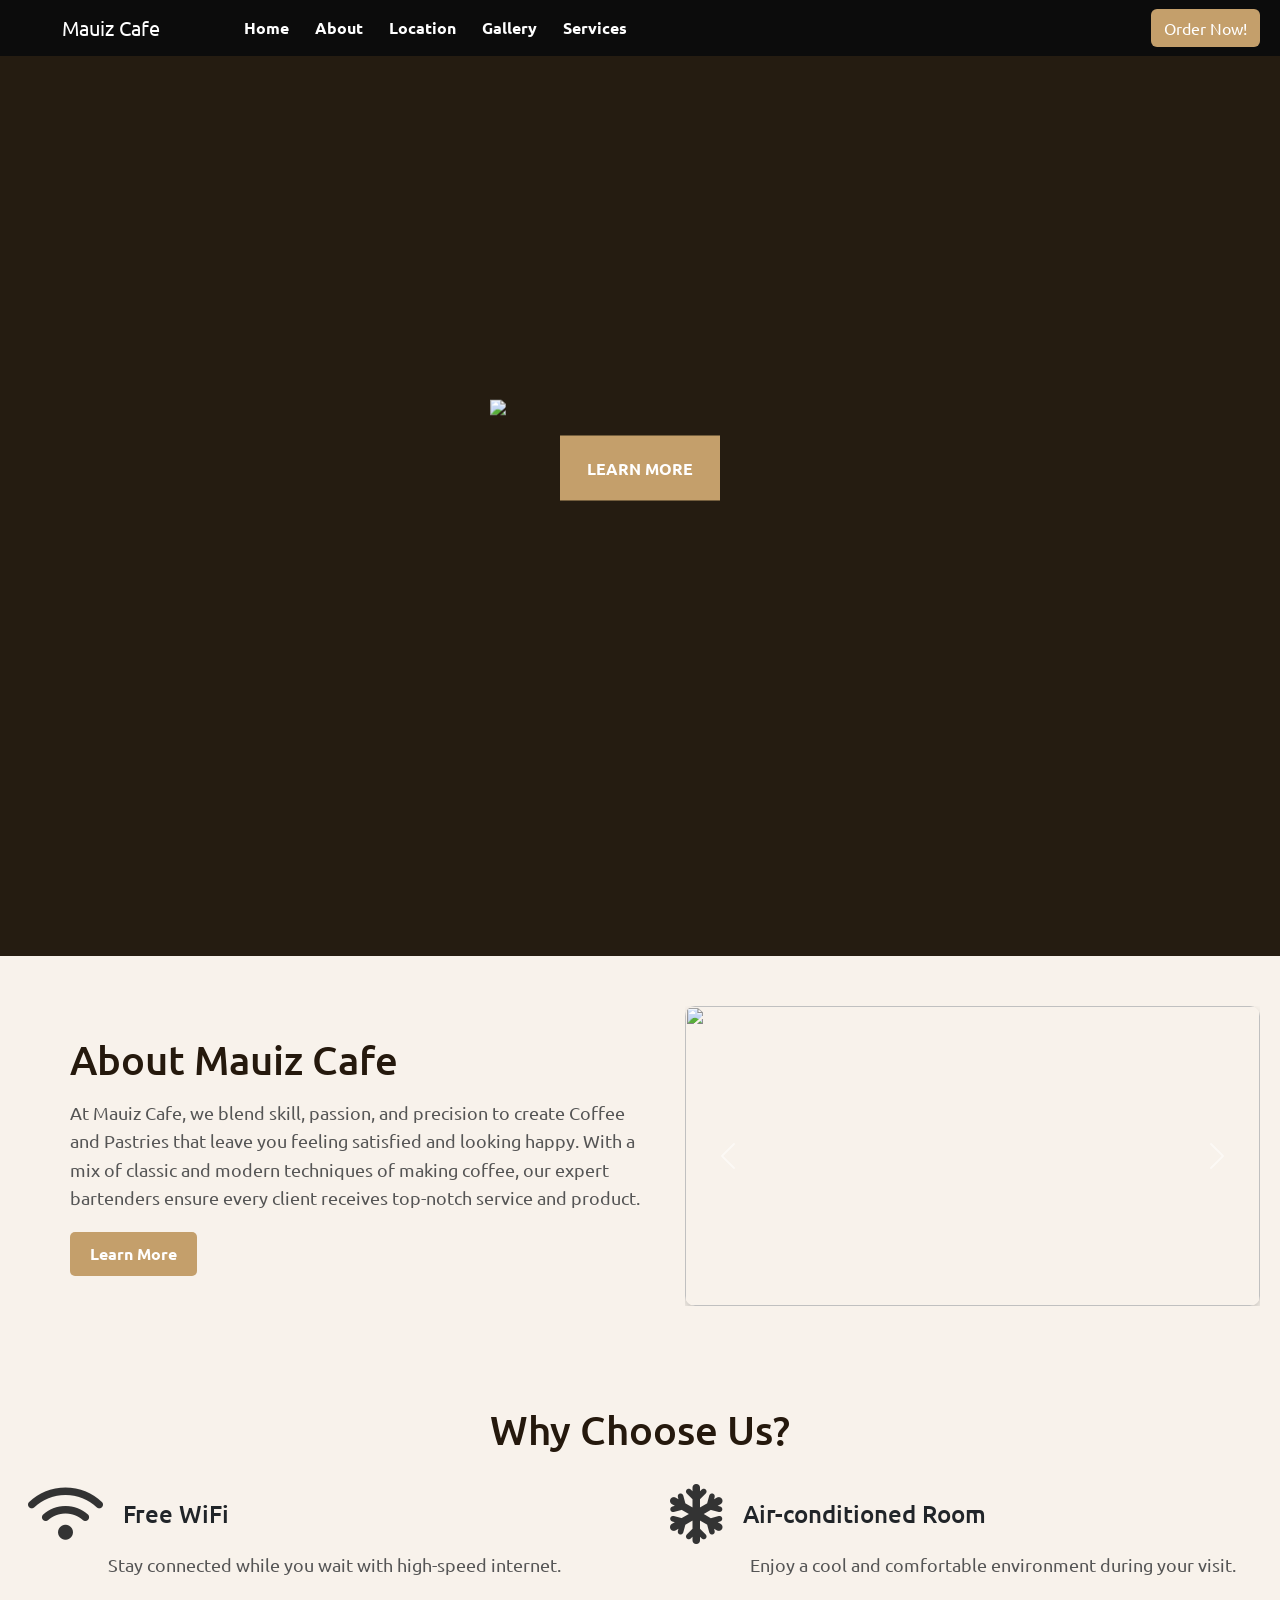
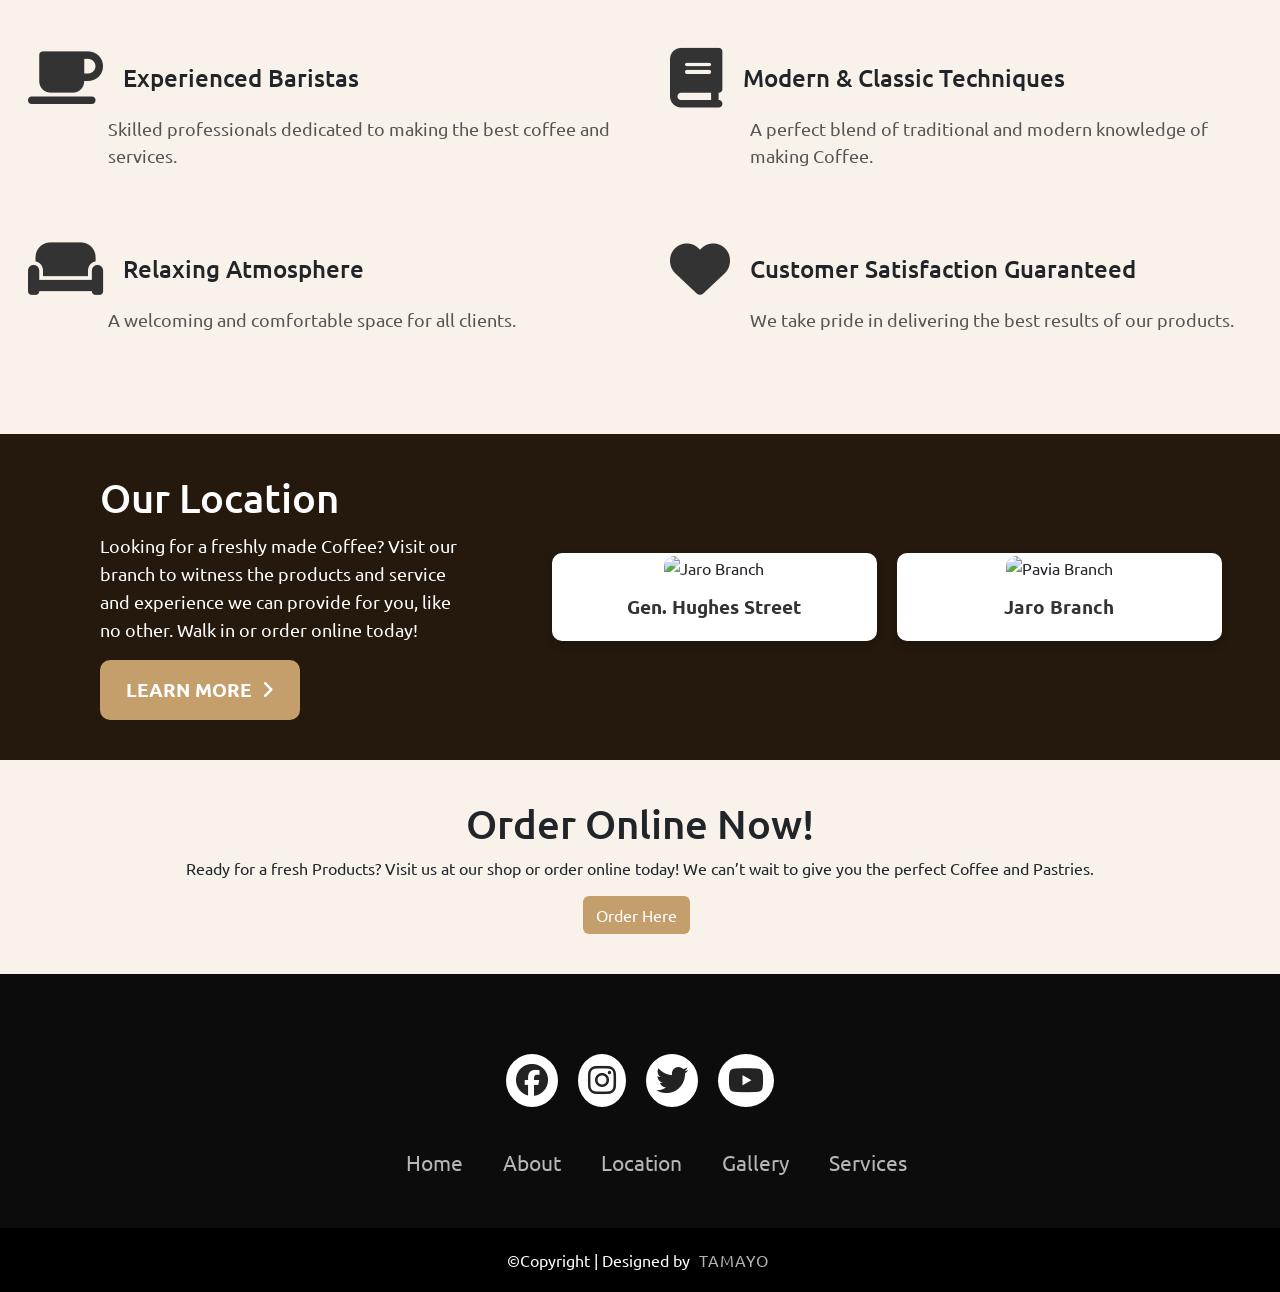
==== index.html @ 270e1ed9 "Add files via upload" ====
<!DOCTYPE html>
<html lang="en">
  <head>
    <meta charset="UTF-8">
    <meta name="viewport" content="width=device-width, initial-scale=1.0">
    <title>Mauiz Cafe</title>
    <link rel="icon" type="image/x-icon" href="assets/images/logo1-removebg-preview.png">
    <link rel="stylesheet" href="styles.css">
    <link href="https://cdn.jsdelivr.net/npm/bootstrap@5.0.2/dist/css/bootstrap.min.css" rel="stylesheet" integrity="sha384-EVSTQN3/azprG1Anm3QDgpJLIm9Nao0Yz1ztcQTwFspd3yD65VohhpuuCOmLASjC" crossorigin="anonymous">
    <link rel="preconnect" href="https://fonts.googleapis.com">
    <link rel="preconnect" href="https://fonts.gstatic.com" crossorigin>
    <link href="https://fonts.googleapis.com/css2?family=Ubuntu:ital,wght@0,300;0,400;0,500;0,700;1,300;1,400;1,500;1,700&display=swap" rel="stylesheet">
    <link rel="stylesheet" href="https://cdnjs.cloudflare.com/ajax/libs/font-awesome/6.7.2/css/all.min.css">
</head>
  <body>
    <div class="all-content">
      <nav class="navbar navbar-expand-lg sticky-top" id="navbar">
        <div class="container-fluid">
          <a class="navbar-brand" id="logo" href="index.html"><img src="assets/images/mauiz_cafe-removebg-preview.png" alt="">Mauiz Cafe</a>
          <button class="navbar-toggler" type="button" data-bs-toggle="collapse" data-bs-target="#navbarSupportedContent" aria-controls="navbarSupportedContent" aria-expanded="false" aria-label="Toggle navigation">
            <span><i class="fa-solid fa-bars" style="color:white; font-size: 23px;"></i></span>
          </button>
          <div class="collapse navbar-collapse" id="navbarSupportedContent">
            <ul class="navbar-nav me-auto mb-2 mb-lg-0">
              <li class="nav-item">
                <a class="nav-link active" aria-current="page" href="index.html">Home</a>
              </li>
              <li class="nav-item">
                <a class="nav-link" href="about.html">About</a>
              </li>
              <li class="nav-item">
                <a class="nav-link" href="location.html">Location</a>
              </li>
              <li class="nav-item">
                <a class="nav-link" href="gallery.html">Gallery</a>
              </li>
              <li class="nav-item">
                <a class="nav-link" href="services.html">Services</a>
              </li>
            </ul>
            <form class="d-flex">
                <button class="btn btn-outline-success me-2" type="button">Order Now!</button>
            </form>
          </div>
        </div>
      </nav>

      <section id="home">
        <div class="header">
          <div class="video-container">
            <video src="assets/video/0307.mp4" width="922" height="580" autoplay loop muted plays-inline>
            </video>
            <div class="overlay"></div>
          </div>
          <div class="duwa">
            <img id="lgo" src="assets/images/mauiz_cafe-removebg-preview.png">
            <a id="btn" href="#aboutsec">LEARN MORE</a>
          </div>
        </div>

        <div class="abt-con" id="aboutsec">
          <div class="about-text">
            <h1>About Mauiz Cafe</h1>
            <p>
              At Mauiz Cafe, we blend skill, passion, and precision to create Coffee and Pastries that leave 
              you feeling satisfied and looking happy. With a mix of classic and modern techniques of making coffee, 
              our expert bartenders ensure every client receives top-notch service and product.
            </p>
            <a href="about.html" class="btn-learn">Learn More</a>
          </div>
          <div id="aboutCarousel" class="carousel slide about-image" data-bs-ride="carousel" data-bs-interval="2000">
            <div class="carousel-inner">
              <div class="carousel-item active">
                <img src="assets/images/coffee7.jpg" class="d-block w-100" >
              </div>
              <div class="carousel-item">
                <img src="assets/images/dessert3.jpg" class="d-block w-100" >
              </div>
              <div class="carousel-item">
                <img src="assets/images/cake16.jpg" class="d-block w-100" >
              </div>
              <div class="carousel-item">
                <img src="assets/images/drink1.jpg" class="d-block w-100" >
              </div>
            </div>
            <button class="carousel-control-prev" type="button" data-bs-target="#aboutCarousel" data-bs-slide="prev">
              <span class="carousel-control-prev-icon" aria-hidden="true"></span>
              <span class="visually-hidden">Previous</span>
            </button>
            <button class="carousel-control-next" type="button" data-bs-target="#aboutCarousel" data-bs-slide="next">
              <span class="carousel-control-next-icon" aria-hidden="true"></span>
              <span class="visually-hidden">Next</span>
            </button>
          </div>
        </div>
        <div class="ika-apat">
          <h1>Why Choose Us?</h1>
      
          <div class="row">
            <div class="column">
                <h2><i class="fa-solid fa-wifi"></i>Free WiFi</h2>
                <p>Stay connected while you wait with high-speed internet.</p>
            </div>
            <div class="column">
                <h2><i class="fa-solid fa-snowflake"></i>Air-conditioned Room</h2>
                <p>Enjoy a cool and comfortable environment during your visit.</p>
            </div>
          </div>

          <div class="row">
            <div class="column">
              <h2><i class="fa-solid fa-coffee"></i>Experienced Baristas</h2>
              <p>Skilled professionals dedicated to making the best coffee and services.</p>
            </div>
            <div class="column">
              <h2><i class="fa-solid fa-book"></i>Modern & Classic Techniques</h2>
              <p>A perfect blend of traditional and modern knowledge of making Coffee.</p>
            </div>
          </div>
  
          <div class="row">
              <div class="column">
                  <h2><i class="fa-solid fa-couch"></i>Relaxing Atmosphere</h2>
                  <p>A welcoming and comfortable space for all clients.</p>
              </div>
              <div class="column">
                  <h2><i class="fa-solid fa-heart"></i> Customer Satisfaction Guaranteed</h2>
                  <p>We take pride in delivering the best results of our products.</p>
              </div>
          </div>
        </div>

        <div class="loc-lib">
          <div class="loc-text">
            <h1>Our Location</h1>
            <p>Looking for a freshly made Coffee? Visit our branch to witness the products and service and experience we can provide for you,  like no other. Walk in or order online today!</p>
            <div class="learn-more">
              <a href="location.html">LEARN MORE <i class="fa-solid fa-angle-right"></i></a>
            </div>
          </div>
          
          <div class="loc-wrapper">
            <div class="loc-con">
              <img src="assets/images/mauizpic1.jpg" alt="Jaro Branch">
              <h4>Gen. Hughes Street</h4>
            </div>
            <div class="loc-con">
              <img src="assets/images/mauizpic2.jpg" alt="Pavia Branch">
              <h4>Jaro Branch</h4>
            </div>
          </div>
        </div>

        <div class="ika-lima">
          <h1>Order Online Now!</h1>
          <p>Ready for a fresh Products? Visit us at our shop or order online 
            today! We can’t wait to give you the perfect Coffee and Pastries.
          </p>
          <button class="btn btn-outline-success me-2" type="button">Order Here</button>
        </div>
      </section>

      <footer>
        <div class="footer-container">
          <div class="social-icons">
            <a href="https://www.facebook.com/PCSODuran" target="_blank"><i class="fa-brands fa-facebook"></i></a>
            <a href="#"><i class="fa-brands fa-instagram"></i></a>
            <a href="#"><i class="fa-brands fa-twitter"></i></a>
            <a href="#"><i class="fa-brands fa-youtube"></i></a>
          </div>
          <div class="footer-nav">
            <ul>
              <li><a href="index.html">Home</a></li>
              <li><a href="about.html">About</a></li>
              <li><a href="location.html">Location</a></li>
              <li><a href="gallery.html">Gallery</a></li>
              <li><a href="services.html">Services</a></li>
            </ul>
          </div>
        </div>
        <div class="footer-bottom">
            <p>&copy;Copyright | Designed by <span class="designer">Tamayo</span></p>
        </div>
      </footer>
    </div>
    <script src="https://cdn.jsdelivr.net/npm/bootstrap@5.0.2/dist/js/bootstrap.bundle.min.js" integrity="sha384-MrcW6ZMFYlzcLA8Nl+NtUVF0sA7MsXsP1UyJoMp4YLEuNSfAP+JcXn/tWtIaxVXM" crossorigin="anonymous"></script>
  </body>
</html>
---- styles.css ----
*{
    margin: 0;
    padding: 0;
    box-sizing: border-box;
    font-family: "Ubuntu", sans-serif;
}
.all-content{
    background: white;
}
html::-webkit-scrollbar-track{
    background: transparent;
}
html::-webkit-scrollbar-thumb{
    background: rgb(22, 21, 21);
    border-radius: 10px;
}
html::-webkit-scrollbar{
    width: 5px;
}

/* navigation bar */
#navbar{
    background-color: rgb(12, 12, 12);
}
#logo img{
    border-radius: 10px;
    width: 50px;
    margin-left: 40px;
    margin-right: 10px;
}
#logo, #logo:hover{color: white;}
.navbar-nav{
    margin-left: 50px;
}
.nav-item .nav-link{
    color: white !important;
    margin-left: 10px;
    font-weight: bold;
    transition: 0.5s;
}
.nav-item .nav-link:hover, .nav-item .nav-link:active{
    color: #c49f6b !important;
    border-radius: 5px;
    background-color: rgb(46, 42, 42);
}

#navbar form button{
    background: #c49f6b;
    color: white;
    border: 1px solid transparent;
    margin-left: 50px;
    box-shadow: none !important;
}
#navbar form button:hover{
    background: #d3b68d;
    color: white;
}

/* index.html header and video */
.header{
    background-color: rgb(3, 3, 3);
    width: 100%;
    height: 100vh;
    text-align: center;
    overflow: hidden;
}
.duwa{
    position: absolute;
    top: 50%;
    left: 50%;
    transform: translate(-50%, -50%);
    display: flex;
    flex-direction: column;
    align-items: center;
    justify-content: center;
    z-index: 10;
    width: 100%;
}
.video-container {
    position: relative;
    top: 50%;
    left: 50%;
    width: 100%;
    height: 100vh;
    transform: translate(-50%, -50%);
    overflow: hidden;
    opacity: 0.3;
}
.video-container video{
    position: absolute;
    top: 0;
    left: 0;
    min-width: 100%;
    height: 100vh;
    object-fit: cover;
}
.overlay{
    position: absolute;
    top: 0;
    left: 0;
    min-width: 100%;
    min-height: 100vh;
    background: #745832;
    mix-blend-mode: overlay;
}
#lgo{
    width: 300px;
    max-width: none;
    min-width: 150px;
    height: auto;
    display: block;
    margin-left: auto;
    margin-right: auto;
}
.duwa{
    display: flex;
    flex-direction: column;
    align-items: center;
    justify-content: center;
    text-align: center;
}
#btn{
    display: flex;
    align-items: center;
    justify-content: center;
    width: 160px;
    height: 65px;
    margin-top: 20px;
    background: #c49f6b;
    transition: 0.5s ease;
    cursor: pointer;
    text-decoration: none;
    color: white;
    font-size: 16px;
    font-weight: bold;
}
#btn:hover{
    background: #ddbc8d;
}
.abt-con{
    display: flex;
    align-items: center;
    justify-content: space-between;
    padding: 50px 20px;
    background: #f8f2eb;
    gap: 40px;
    .about-text{
        flex: 1;
        max-width: 50%;
        margin-left: 50px;
    }
    h1{
        font-size: 2.5rem;
        color: #25190D;
        margin-bottom: 15px;
    }
    p{
        font-size: 1.1rem;
        color: #555;
        line-height: 1.6;
        margin-bottom: 20px;
    }
    .btn-learn{
        display: inline-block;
        padding: 10px 20px;
        background: #c49f6b;
        color: white;
        text-decoration: none;
        font-weight: bold;
        border-radius: 5px;
        transition: 0.3s;
    }
    .btn-learn:hover{
        background: #b38a5e;
    }
    .about-image{
        flex: 1;
        max-width: 50%;
    }
    .about-image img{
        width: 100%;
        height: 300px;
        object-fit: cover;
        border-radius: 10px;
        box-shadow: 0 4px 8px rgba(0, 0, 0, 0.2);
    }
    @media (max-width: 1024px){
        .about-container{
            flex-direction: column;
            text-align: center;
        }
        .about-text{
            max-width: 100%;
        }
        .about-image{
            max-width: 100%;
        }
        .about-text h1{
            font-size: 2rem;
        }
    }
}
.ika-apat{
    box-sizing: border-box;
    padding: 50px 20px;
    background: #f8f2eb;
    text-align: center;
    h1{
        font-size: 2.5rem;
        color: #25190D;
        margin-bottom: 10px;
    }
    p{
        font-size: 1.1rem;
        color: #555;
        margin-bottom: 30px;
        text-align: left;
        margin-left: 80px;
    }
    .row{
        display: flex;
        flex-wrap: wrap;
        justify-content: center;
        gap: 20px;
    }
    .column{
        flex: 1;
        min-width: 250px;
        background: #f8f2eb;
        padding: 20px;
    }
    h2{
        display: flex;
        align-items: center;
        gap: 10px;
        font-size: 1.5rem;
    }
    h2 i{
        font-size: 60px;
        color: #333;
        margin-right: 10px;
    }
    @media screen and (max-width: 768px){
        .row{
            flex-direction: column;
            align-items: center;
        }
        .column{
            width: 90%;
        }
    }
}
.loc-lib{ 
    display: flex;
    align-items: center;
    justify-content: space-between;
    padding: 40px 20px;
    background: #25190D;
    gap: 40px;
    flex-wrap: wrap;
    .loc-text{
        flex: 1;
        max-width: 40%;
        margin-left: 80px;
    }
    h1{
        font-size: 2.5rem;
        margin-bottom: 10px;
        color: white;
    }
    p{
        font-size: 1.1rem;
        line-height: 1.6;
        color: white;
    }
    .learn-more{
        display: flex;
        justify-content: center;
        align-items: center;
        background: #c49f6b;
        height: 60px;
        border-radius: 10px;
        width: 200px;
    }
    a{
        text-decoration: none;
        color: white;
        font-size: 1.2rem;
        font-weight: bold;
        display: flex;
        align-items: center;
        gap: 10px;
    }
    .learn-more a:hover{
        color: white;
    }
    .loc-wrapper{
        flex: 2;
        display: flex;
        justify-content: center;
        gap: 20px;
        flex-wrap: wrap;
    }
    .loc-con{
        width: 325px;
        background: white;
        text-align: center;
        border-radius: 10px;
        box-shadow: 0 4px 8px rgba(0, 0, 0, 0.2);
        overflow: hidden;
        transition: transform 0.3s ease;
    }
    .loc-con:hover{
        transform: scale(1.05);
    }
    .loc-con img {
        width: 100%;
        height: 180px;
        object-fit: cover;
        border-top-left-radius: 10px;
        border-top-right-radius: 10px;
    }
    .loc-con h4{
        padding: 15px;
        font-size: 1.2rem;
        font-weight: bold;
        color: #333;
    }
    @media (max-width: 1024px){
        .loc-lib{
            flex-direction: column;
            text-align: center;
            gap: 20px;
        }
        .loc-text{
            max-width: 90%;
            margin-left: 0;
        }
        .loc-wrapper{
            justify-content: center;
        }
    }
    @media (max-width: 768px){
        .loc-text h1{
            font-size: 2rem;
        }
        .loc-text p{
            font-size: 1rem;
        }
        .loc-wrapper{
            flex-direction: column;
            align-items: center;
        }
        .loc-con{
            width: 90%;
        }
    }
}
.ika-lima{
    padding: 40px;
    text-align: center;
    background: #f8f2eb;
    .h1{
        margin-bottom: 40px;
    }
    .btn{
        background: #c49f6b;
        color: white;
        border: 1px solid transparent;
        box-shadow: none !important;
    }
    .btn:hover{
        background: #d3b68d;
        color: white;
    }
}

/* body */
.blog-section {
    padding: 7rem 0 12rem 0; }
    .blog-section .post-entry a {
      text-decoration: none; }
    .blog-section .post-entry .post-thumbnail {
      display: block;
      margin-bottom: 20px; }
      .blog-section .post-entry .post-thumbnail img {
        border-radius: 20px;
        -webkit-transition: .3s all ease;
        -o-transition: .3s all ease;
        transition: .3s all ease; }
    .blog-section .post-entry .post-content-entry {
      padding-left: 15px;
      padding-right: 15px; }
      .blog-section .post-entry .post-content-entry h3 {
        font-size: 16px;
        margin-bottom: 0;
        font-weight: 600;
        margin-bottom: 7px; }
      .blog-section .post-entry .post-content-entry .meta {
        font-size: 14px; }
        .blog-section .post-entry .post-content-entry .meta a {
          font-weight: 600; }
    .blog-section .post-entry:hover .post-thumbnail img, .blog-section .post-entry:focus .post-thumbnail img {
      opacity: .7; }
  
/* location.html */
.map-container{
    display: flex;
    align-items: center;
    justify-content: center;
    flex-direction: column;
}
.loc-btn button{
    padding: 16px 80px;
    text-align: center;
    text-decoration: none;
    font-size: 16px;
    margin: 4px 2px;
    transition-duration: 0.4s;
    cursor: pointer;
    background-color: white; 
    color: black; 
    border: 2px solid #c49f6b;
    border-radius: 8px;
    margin-bottom: 30px;
    margin-left: 30px;
    margin-right: 30px;
}
.loc-btn button:hover{
    background-color: #c49f6b;
    color: white;
}
.location-details p{color: rgb(75, 75, 75);}
.location-details p strong, .map-container h1{color: rgb(59, 35, 0);}
.map-container h1{
    margin-top: 50px;
    margin-bottom: 50px;
}
#map-frame{
    width: 80%;
    height: 500px;
    filter: invert(100%);
    margin-bottom: 70px;
}

/* footer */
footer{
    background-color: rgb(12, 12, 12);
}
.footer-container{
    width: 100%;
    padding: 70px 30px 20px;
}
.social-icons{
    display: flex;
    justify-content: center;
}
.social-icons a{
    text-decoration: none;
    padding: 10px;
    background-color: white;
    margin: 10px;
    border-radius: 50%;
}
.social-icons a i{
    font-size: 2em;
    color: rgb(12, 12, 12);
    opacity: 0.9;
}
.social-icons a:hover{
    background-color: rgb(12, 12, 12);
    transition: 0.5s;
}
.social-icons a:hover i{
    color: white;
    transition: 0.5s;
}
.footer-nav{
    margin: 30px 0;
}
.footer-nav ul{
    display: flex;
    justify-content: center;
}
.footer-nav ul li{list-style-type: none;    }
.footer-nav ul li a{
    color: white;
    margin: 20px;
    text-decoration: none;
    font-size: 1.3em;
    opacity: 0.7;
    transition: 0.5s;
}
.footer-nav ul li a:hover{opacity: 1;}
.footer-bottom{
    background-color: #000;
    padding: 20px;
    text-align: center;
}
.footer-bottom p{
    color: white;
    margin: 0;
}
.designer{
    opacity: 0.7;
    text-transform: uppercase;
    letter-spacing: 1px;
    font-weight: 400;
    margin: 0px 5px;
}
@media (max-width: 700px){
    .footer-nav ul{
        flex-direction: column;
    }
    .footer-nav ul li{
        width:100%;
        text-align: center;
        margin: 10px;
    }
    .socialIcons a{
        padding: 8px;
        margin: 4px;
    }
}

/* services.html */
.service-container{
    margin-bottom: 40px;
}
.service-container h1{
    margin-top: 50px;
    margin-bottom: 50px;
    color: rgb(59, 35, 0);
}
.image-con{
    display: flex;
    flex-direction: column;
    align-items: center;
    gap: 20px;
}
.image-con img{
    width: 80%;
}
.myImg{
    border-radius: 5px;
    cursor: pointer;
    transition: 0.3s;
}
.myImg:hover{opacity: 0.7;}
.modal{
display: none;
position: fixed;
z-index: 1;
padding-top: 100px;
left: 0;
top: 0;
width: 100%;
height: 100%;
overflow: auto;
background-color: rgb(0,0,0);
background-color: rgba(0,0,0,0.9);
}
.modal-content{
margin: auto;
display: block;
width: 80%;
max-width: 700px;
margin-bottom: 40px;
}
.modal-content{  
-webkit-animation-name: zoom;
-webkit-animation-duration: 0.6s;
animation-name: zoom;
animation-duration: 0.6s;
}
@-webkit-keyframes zoom{
    from {-webkit-transform:scale(0)} 
    to {-webkit-transform:scale(1)}
}
@keyframes zoom{
    from {transform:scale(0)} 
    to {transform:scale(1)}
}
.close{
position: absolute;
top: 15px;
right: 35px;
color: #f1f1f1;
font-size: 40px;
font-weight: bold;
transition: 0.3s;
}
.close:hover,
.close:focus{
color: #bbb;
text-decoration: none;
cursor: pointer;
}
@media only screen and (max-width: 700px){
    .modal-content {
        width: 100%;
    }
}

/* gallery.html */
.gallery-container h1{
    margin-top: 50px;
    text-align: center;
    color: rgb(59, 35, 0);
    margin-bottom: 50px;
}
#myBtnContainer{
    display: flex;
    justify-content: center;
    gap: 10px;
    margin-bottom: 20px;
}
.gallery-container{margin-bottom: 20px;}
.gallery-container .row{
    display: flex;
    flex-wrap: wrap;
    padding: 0 4px;
    margin-left: 4px;
    margin-right: 4px;
}
.gallery-container .row .column{
    flex: 50%;
    padding: 0 4px;
    display: none;
}
.gallery-container .row .column.show {
    display: block;
}
.gallery-container .row .column img{
    margin-top: 8px;
    vertical-align: middle;
    width: 100%;
}
@media screen and (max-width: 480px){
    #myBtnContainer{
        display: flex;
        align-items: center;
        justify-content: center;
        flex-direction: column;
    }
    .gallery-container .row .column{
        flex: 100%;
    }
}
.gallery-container .btn{
    border: none;
    outline: none;
    padding: 12px 16px;
    color: rgb(75, 75, 75);
    background-color: white;
    cursor: pointer;
}
.gallery-container .btn:hover{
    background-color: #ddd;
}

.gallery-container .btn.active{
    background-color: #c49f6b;
    color: white;
}

/* about.html */
.about-container{
    .ika-una{
        background: #25190D;
        color: white;
        padding: 40px;
        text-align: center;
        .h1{
            margin-bottom: 20px;
        }
    }
    .about-images {
        display: flex;
        flex-wrap: wrap;
        justify-content: center;
        gap: 40px;
        padding: 40px 0;
        background: linear-gradient(to bottom, #25190D 50%, white 50%);
        img {
            width: 20vw;
            max-width: 250px;
            height: auto;
            object-fit: cover;
        }
        img:first-child,
        img:last-child {
            transform: translateY(35px);
        }
    }
    .ika-duwa{
        max-width: 700px;
        padding: 40px;
        text-align: left;
        margin: auto;
        h1{
            margin-bottom: 20px;
        }
    }
    .ika-tatlo {
        background: #25190D;
        color: white;
        padding: 40px;
        .row{
            display: flex;
            flex-wrap: wrap;
            justify-content: center;
            gap: 16px;
        }
        .column{
            flex: 1;
            display: flex;
            flex-direction: column;
        }
        .content{
            background-color: white;
            padding: 20px;
            color: #000;
            flex-grow: 1;
            display: flex;
            flex-direction: column;
            justify-content: space-between;
            position: relative;
            text-align: center;
            height: 45vh;
        }
        .column:nth-child(1) .content {
            background: url('assets/images/coffee7.jpg') center/cover no-repeat;
        }
        .column:nth-child(2) .content {
            background: url('assets/images/cake11.jpg') center/cover no-repeat;
        }
        .column:nth-child(3) .content {
            background: url('assets/images/dessert1.jpg') center/cover no-repeat;
        }
        .column:nth-child(4) .content {
            background: url('assets/images/dessert2.jpg') center/cover no-repeat;
        }
        .content::before{
            content: "";
            position: absolute;
            top: 0;
            left: 0;
            width: 100%;
            height: 100%;
            background: rgba(0, 0, 0, 0.5);
        }
        .content h4, .content p{
            position: relative;
            z-index: 1;
            color: white;
        }
        @media (max-width: 1024px){
            .column {
                flex: 1 1 45%;
                max-width: 50%;
            }
        }
        @media (max-width: 768px){
            .column {
                flex: 1 1 100%;
                max-width: 100%;
            }
        }
    
    }
    .ika-lima{
        padding: 40px;
        text-align: center;
        .h1{
            margin-bottom: 40px;
        }
        .btn{
            background: #c49f6b;
            color: white;
            border: 1px solid transparent;
            box-shadow: none !important;
        }
        .btn:hover{
            background: #d3b68d;
            color: white;
        }
    }
}
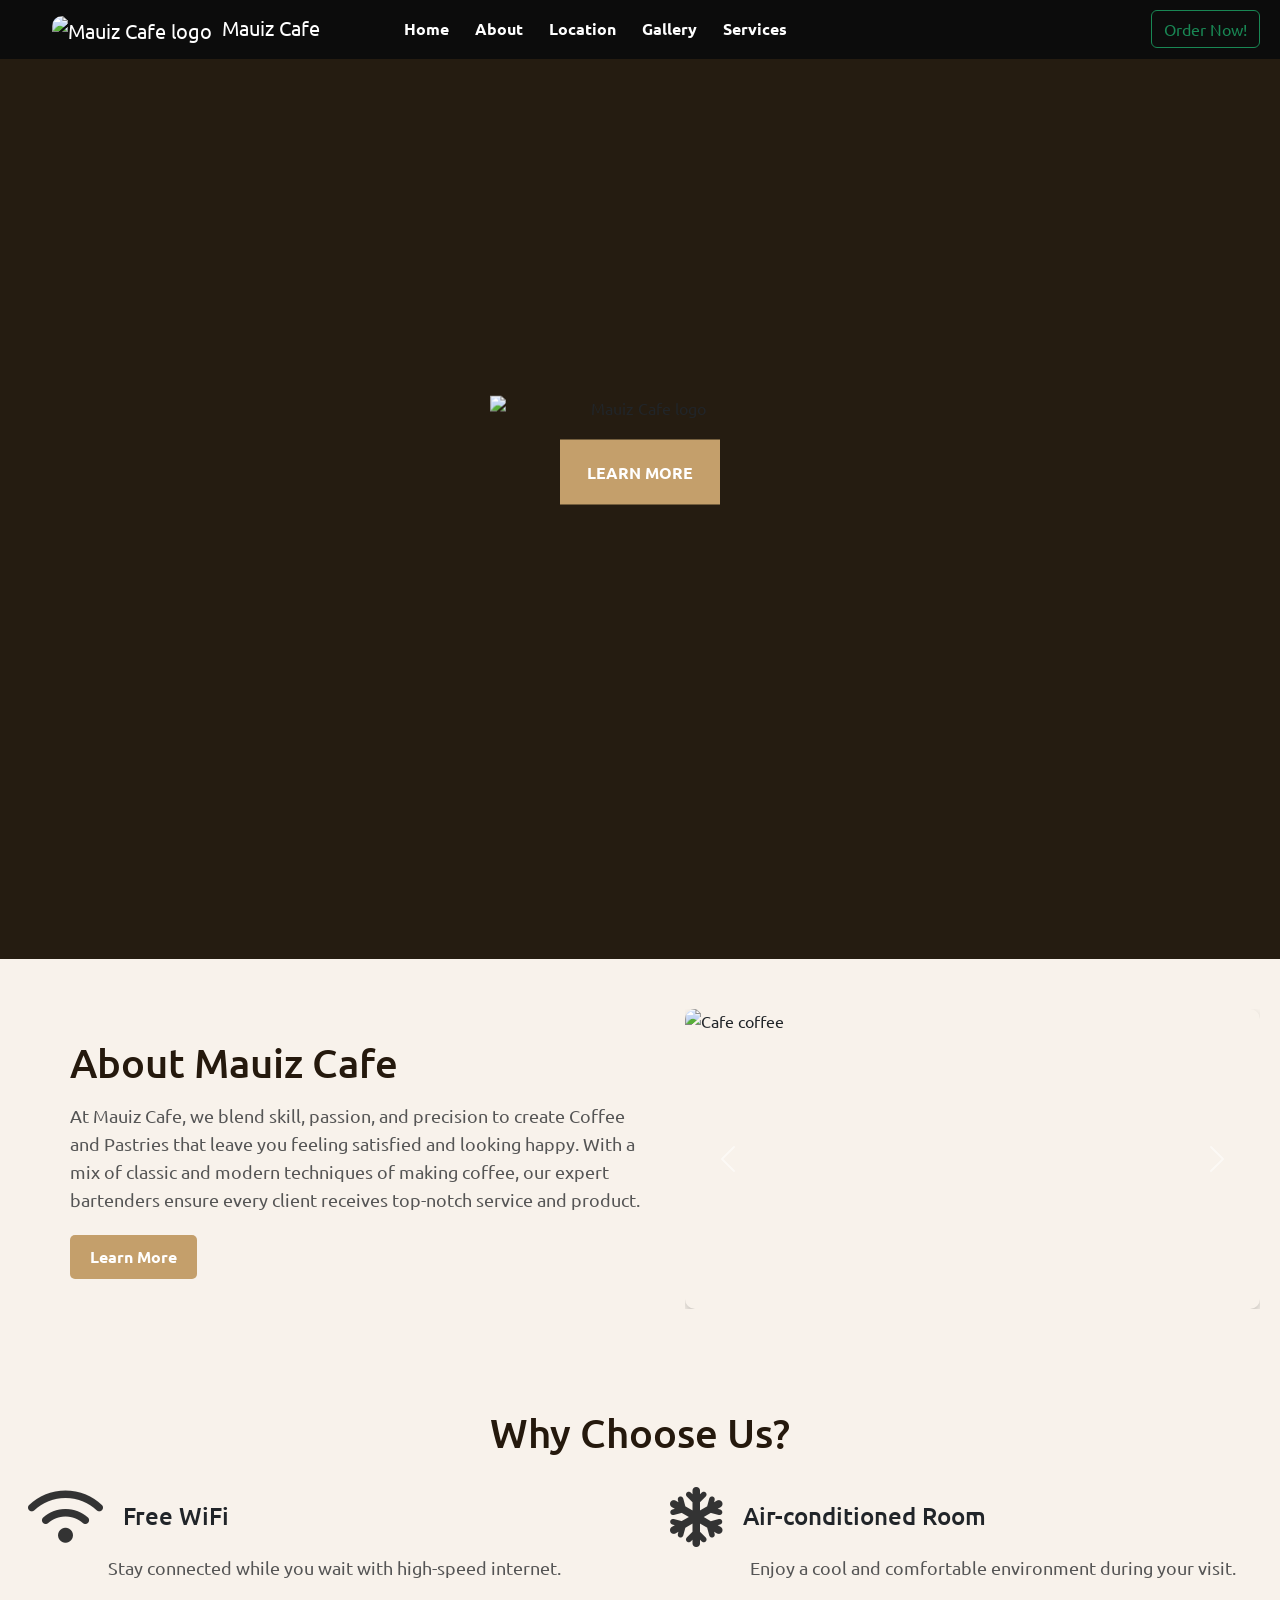
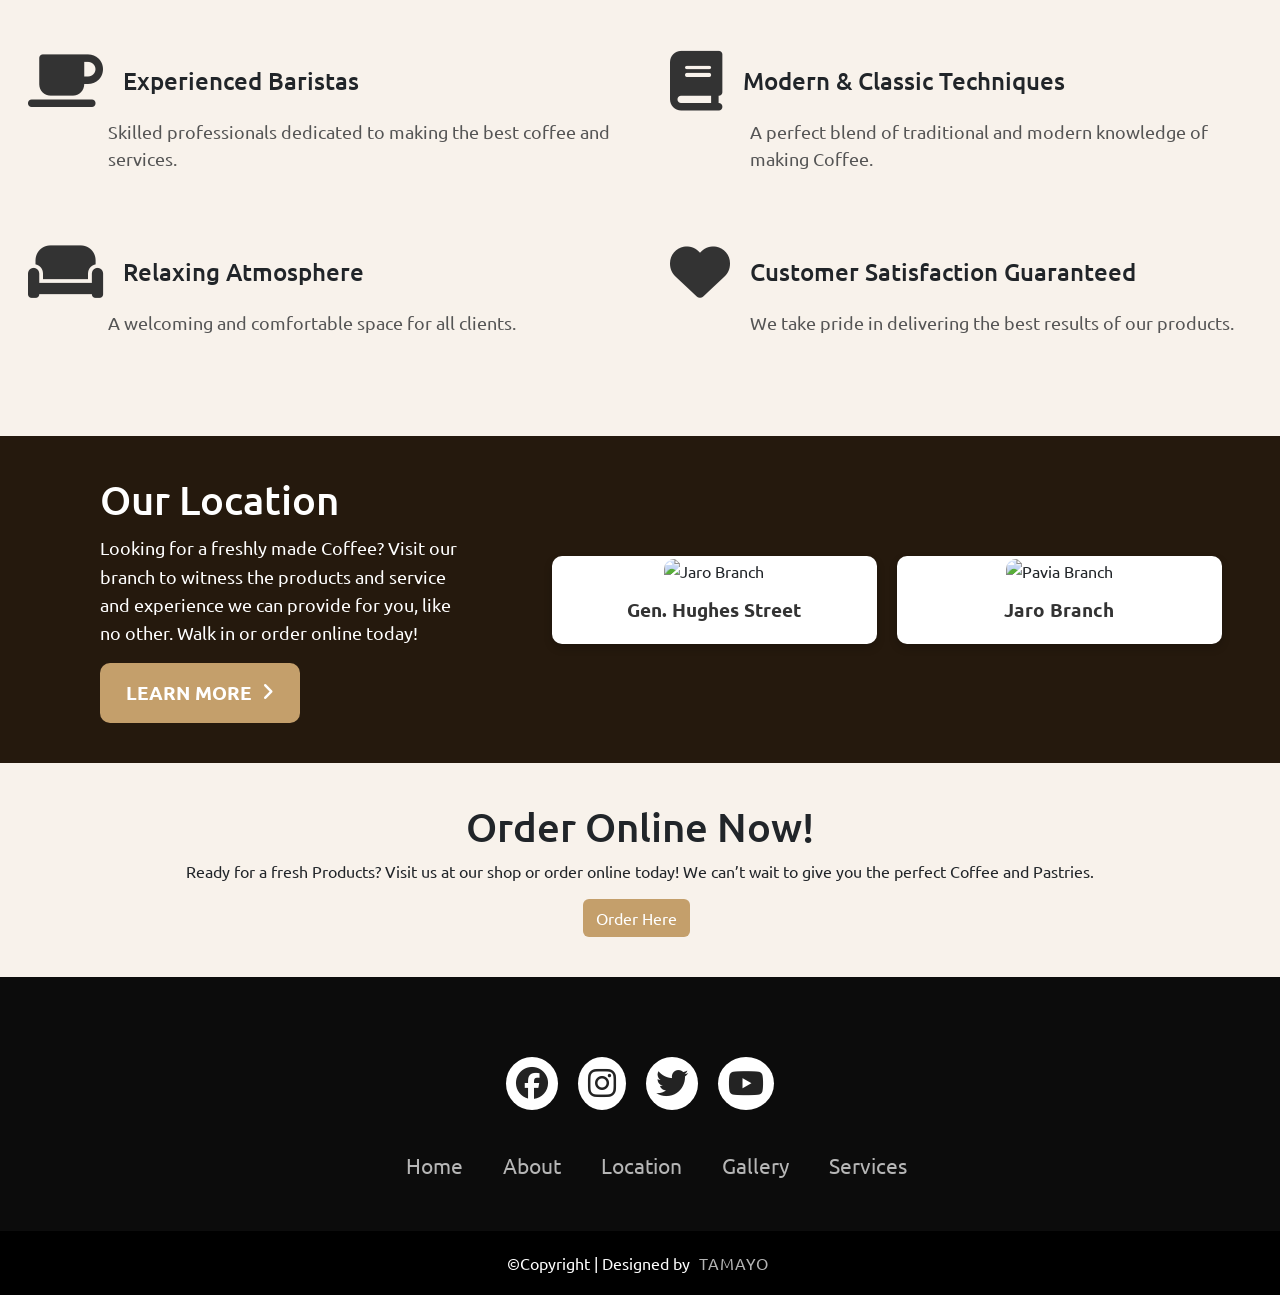
==== commit 40691f25: "Improve website SEO, accessibility, and add dynamic order total calculation Co-authored-by: kokomuyc" ====
--- a/index.html
+++ b/index.html
@@ -3,20 +3,23 @@
   <head>
     <meta charset="UTF-8">
     <meta name="viewport" content="width=device-width, initial-scale=1.0">
+    <meta name="description" content="Mauiz Cafe - Handcrafted coffee, pastries, cakes, and desserts in Iloilo. Order online or visit our cozy cafe.">
+    <meta name="keywords" content="Mauiz Cafe, Maui'z Cafe, coffee, cafe, Iloilo, pastries, cakes, desserts, order online">
     <title>Mauiz Cafe</title>
     <link rel="icon" type="image/x-icon" href="assets/images/logo1-removebg-preview.png">
     <link rel="stylesheet" href="styles.css">
+    <style>html{scroll-behavior:smooth}</style>
     <link href="https://cdn.jsdelivr.net/npm/bootstrap@5.0.2/dist/css/bootstrap.min.css" rel="stylesheet" integrity="sha384-EVSTQN3/azprG1Anm3QDgpJLIm9Nao0Yz1ztcQTwFspd3yD65VohhpuuCOmLASjC" crossorigin="anonymous">
     <link rel="preconnect" href="https://fonts.googleapis.com">
     <link rel="preconnect" href="https://fonts.gstatic.com" crossorigin>
     <link href="https://fonts.googleapis.com/css2?family=Ubuntu:ital,wght@0,300;0,400;0,500;0,700;1,300;1,400;1,500;1,700&display=swap" rel="stylesheet">
     <link rel="stylesheet" href="https://cdnjs.cloudflare.com/ajax/libs/font-awesome/6.7.2/css/all.min.css">
-</head>
+  </head>
   <body>
     <div class="all-content">
       <nav class="navbar navbar-expand-lg sticky-top" id="navbar">
         <div class="container-fluid">
-          <a class="navbar-brand" id="logo" href="index.html"><img src="assets/images/mauiz_cafe-removebg-preview.png" alt="">Mauiz Cafe</a>
+          <a class="navbar-brand" id="logo" href="index.html"><img src="assets/images/mauiz_cafe-removebg-preview.png" alt="Mauiz Cafe logo">Mauiz Cafe</a>
           <button class="navbar-toggler" type="button" data-bs-toggle="collapse" data-bs-target="#navbarSupportedContent" aria-controls="navbarSupportedContent" aria-expanded="false" aria-label="Toggle navigation">
             <span><i class="fa-solid fa-bars" style="color:white; font-size: 23px;"></i></span>
           </button>
@@ -39,7 +42,7 @@
               </li>
             </ul>
             <form class="d-flex">
-                <button class="btn btn-outline-success me-2" type="button">Order Now!</button>
+                <a href="ordering.html" class="btn btn-outline-success me-2">Order Now!</a>
             </form>
           </div>
         </div>
@@ -48,12 +51,12 @@
       <section id="home">
         <div class="header">
           <div class="video-container">
-            <video src="assets/video/0307.mp4" width="922" height="580" autoplay loop muted plays-inline>
+            <video src="assets/video/0307.mp4" width="922" height="580" autoplay loop muted playsinline>
             </video>
             <div class="overlay"></div>
           </div>
           <div class="duwa">
-            <img id="lgo" src="assets/images/mauiz_cafe-removebg-preview.png">
+            <img id="lgo" src="assets/images/mauiz_cafe-removebg-preview.png" alt="Mauiz Cafe logo">
             <a id="btn" href="#aboutsec">LEARN MORE</a>
           </div>
         </div>
@@ -71,16 +74,16 @@
           <div id="aboutCarousel" class="carousel slide about-image" data-bs-ride="carousel" data-bs-interval="2000">
             <div class="carousel-inner">
               <div class="carousel-item active">
-                <img src="assets/images/coffee7.jpg" class="d-block w-100" >
+                <img src="assets/images/coffee7.jpg" class="d-block w-100" alt="Cafe coffee" loading="lazy">
               </div>
               <div class="carousel-item">
-                <img src="assets/images/dessert3.jpg" class="d-block w-100" >
+                <img src="assets/images/dessert3.jpg" class="d-block w-100" alt="Dessert" loading="lazy">
               </div>
               <div class="carousel-item">
-                <img src="assets/images/cake16.jpg" class="d-block w-100" >
+                <img src="assets/images/cake16.jpg" class="d-block w-100" alt="Cake" loading="lazy">
               </div>
               <div class="carousel-item">
-                <img src="assets/images/drink1.jpg" class="d-block w-100" >
+                <img src="assets/images/drink1.jpg" class="d-block w-100" alt="Cafe drink" loading="lazy">
               </div>
             </div>
             <button class="carousel-control-prev" type="button" data-bs-target="#aboutCarousel" data-bs-slide="prev">
@@ -156,7 +159,7 @@
           <p>Ready for a fresh Products? Visit us at our shop or order online 
             today! We can’t wait to give you the perfect Coffee and Pastries.
           </p>
-          <button class="btn btn-outline-success me-2" type="button">Order Here</button>
+          <button class="btn btn-outline-success me-2" type="button" onclick="window.location.href='ordering.html'">Order Here</button>
         </div>
       </section>
 
--- a/styles.css
+++ b/styles.css
@@ -144,60 +144,60 @@
     padding: 50px 20px;
     background: #f8f2eb;
     gap: 40px;
-    .about-text{
-        flex: 1;
-        max-width: 50%;
-        margin-left: 50px;
-    }
-    h1{
-        font-size: 2.5rem;
-        color: #25190D;
-        margin-bottom: 15px;
-    }
-    p{
-        font-size: 1.1rem;
-        color: #555;
-        line-height: 1.6;
-        margin-bottom: 20px;
-    }
-    .btn-learn{
-        display: inline-block;
-        padding: 10px 20px;
-        background: #c49f6b;
-        color: white;
-        text-decoration: none;
-        font-weight: bold;
-        border-radius: 5px;
-        transition: 0.3s;
-    }
-    .btn-learn:hover{
-        background: #b38a5e;
-    }
-    .about-image{
-        flex: 1;
-        max-width: 50%;
-    }
-    .about-image img{
-        width: 100%;
-        height: 300px;
-        object-fit: cover;
-        border-radius: 10px;
-        box-shadow: 0 4px 8px rgba(0, 0, 0, 0.2);
-    }
-    @media (max-width: 1024px){
-        .about-container{
-            flex-direction: column;
-            text-align: center;
-        }
-        .about-text{
-            max-width: 100%;
-        }
-        .about-image{
-            max-width: 100%;
-        }
-        .about-text h1{
-            font-size: 2rem;
-        }
+}
+.abt-con .about-text{
+    flex: 1;
+    max-width: 50%;
+    margin-left: 50px;
+}
+.abt-con h1{
+    font-size: 2.5rem;
+    color: #25190D;
+    margin-bottom: 15px;
+}
+.abt-con p{
+    font-size: 1.1rem;
+    color: #555;
+    line-height: 1.6;
+    margin-bottom: 20px;
+}
+.abt-con .btn-learn{
+    display: inline-block;
+    padding: 10px 20px;
+    background: #c49f6b;
+    color: white;
+    text-decoration: none;
+    font-weight: bold;
+    border-radius: 5px;
+    transition: 0.3s;
+}
+.abt-con .btn-learn:hover{
+    background: #b38a5e;
+}
+.abt-con .about-image{
+    flex: 1;
+    max-width: 50%;
+}
+.abt-con .about-image img{
+    width: 100%;
+    height: 300px;
+    object-fit: cover;
+    border-radius: 10px;
+    box-shadow: 0 4px 8px rgba(0, 0, 0, 0.2);
+}
+@media (max-width: 1024px){
+    .abt-con{
+        flex-direction: column;
+        text-align: center;
+    }
+    .abt-con .about-text{
+        max-width: 100%;
+    }
+    .abt-con .about-image{
+        max-width: 100%;
+    }
+    .abt-con .about-text h1{
+        font-size: 2rem;
     }
 }
 .ika-apat{
@@ -205,49 +205,49 @@
     padding: 50px 20px;
     background: #f8f2eb;
     text-align: center;
-    h1{
-        font-size: 2.5rem;
-        color: #25190D;
-        margin-bottom: 10px;
-    }
-    p{
-        font-size: 1.1rem;
-        color: #555;
-        margin-bottom: 30px;
-        text-align: left;
-        margin-left: 80px;
-    }
-    .row{
-        display: flex;
-        flex-wrap: wrap;
-        justify-content: center;
-        gap: 20px;
-    }
-    .column{
-        flex: 1;
-        min-width: 250px;
-        background: #f8f2eb;
-        padding: 20px;
-    }
-    h2{
-        display: flex;
+}
+.ika-apat h1{
+    font-size: 2.5rem;
+    color: #25190D;
+    margin-bottom: 10px;
+}
+.ika-apat p{
+    font-size: 1.1rem;
+    color: #555;
+    margin-bottom: 30px;
+    text-align: left;
+    margin-left: 80px;
+}
+.ika-apat .row{
+    display: flex;
+    flex-wrap: wrap;
+    justify-content: center;
+    gap: 20px;
+}
+.ika-apat .column{
+    flex: 1;
+    min-width: 250px;
+    background: #f8f2eb;
+    padding: 20px;
+}
+.ika-apat h2{
+    display: flex;
+    align-items: center;
+    gap: 10px;
+    font-size: 1.5rem;
+}
+.ika-apat h2 i{
+    font-size: 60px;
+    color: #333;
+    margin-right: 10px;
+}
+@media screen and (max-width: 768px){
+    .ika-apat .row{
+        flex-direction: column;
         align-items: center;
-        gap: 10px;
-        font-size: 1.5rem;
-    }
-    h2 i{
-        font-size: 60px;
-        color: #333;
-        margin-right: 10px;
-    }
-    @media screen and (max-width: 768px){
-        .row{
-            flex-direction: column;
-            align-items: center;
-        }
-        .column{
-            width: 90%;
-        }
+    }
+    .ika-apat .column{
+        width: 90%;
     }
 }
 .loc-lib{ 
@@ -258,121 +258,121 @@
     background: #25190D;
     gap: 40px;
     flex-wrap: wrap;
-    .loc-text{
-        flex: 1;
-        max-width: 40%;
-        margin-left: 80px;
-    }
-    h1{
-        font-size: 2.5rem;
-        margin-bottom: 10px;
-        color: white;
-    }
-    p{
-        font-size: 1.1rem;
-        line-height: 1.6;
-        color: white;
-    }
-    .learn-more{
-        display: flex;
+}
+.loc-lib .loc-text{
+    flex: 1;
+    max-width: 40%;
+    margin-left: 80px;
+}
+.loc-lib h1{
+    font-size: 2.5rem;
+    margin-bottom: 10px;
+    color: white;
+}
+.loc-lib p{
+    font-size: 1.1rem;
+    line-height: 1.6;
+    color: white;
+}
+.loc-lib .learn-more{
+    display: flex;
+    justify-content: center;
+    align-items: center;
+    background: #c49f6b;
+    height: 60px;
+    border-radius: 10px;
+    width: 200px;
+}
+.loc-lib a{
+    text-decoration: none;
+    color: white;
+    font-size: 1.2rem;
+    font-weight: bold;
+    display: flex;
+    align-items: center;
+    gap: 10px;
+}
+.loc-lib .learn-more a:hover{
+    color: white;
+}
+.loc-lib .loc-wrapper{
+    flex: 2;
+    display: flex;
+    justify-content: center;
+    gap: 20px;
+    flex-wrap: wrap;
+}
+.loc-lib .loc-con{
+    width: 325px;
+    background: white;
+    text-align: center;
+    border-radius: 10px;
+    box-shadow: 0 4px 8px rgba(0, 0, 0, 0.2);
+    overflow: hidden;
+    transition: transform 0.3s ease;
+}
+.loc-lib .loc-con:hover{
+    transform: scale(1.05);
+}
+.loc-lib .loc-con img {
+    width: 100%;
+    height: 180px;
+    object-fit: cover;
+    border-top-left-radius: 10px;
+    border-top-right-radius: 10px;
+}
+.loc-lib .loc-con h4{
+    padding: 15px;
+    font-size: 1.2rem;
+    font-weight: bold;
+    color: #333;
+}
+@media (max-width: 1024px){
+    .loc-lib{
+        flex-direction: column;
+        text-align: center;
+        gap: 20px;
+    }
+    .loc-lib .loc-text{
+        max-width: 90%;
+        margin-left: 0;
+    }
+    .loc-lib .loc-wrapper{
         justify-content: center;
+    }
+}
+@media (max-width: 768px){
+    .loc-lib .loc-text h1{
+        font-size: 2rem;
+    }
+    .loc-lib .loc-text p{
+        font-size: 1rem;
+    }
+    .loc-lib .loc-wrapper{
+        flex-direction: column;
         align-items: center;
-        background: #c49f6b;
-        height: 60px;
-        border-radius: 10px;
-        width: 200px;
-    }
-    a{
-        text-decoration: none;
-        color: white;
-        font-size: 1.2rem;
-        font-weight: bold;
-        display: flex;
-        align-items: center;
-        gap: 10px;
-    }
-    .learn-more a:hover{
-        color: white;
-    }
-    .loc-wrapper{
-        flex: 2;
-        display: flex;
-        justify-content: center;
-        gap: 20px;
-        flex-wrap: wrap;
-    }
-    .loc-con{
-        width: 325px;
-        background: white;
-        text-align: center;
-        border-radius: 10px;
-        box-shadow: 0 4px 8px rgba(0, 0, 0, 0.2);
-        overflow: hidden;
-        transition: transform 0.3s ease;
-    }
-    .loc-con:hover{
-        transform: scale(1.05);
-    }
-    .loc-con img {
-        width: 100%;
-        height: 180px;
-        object-fit: cover;
-        border-top-left-radius: 10px;
-        border-top-right-radius: 10px;
-    }
-    .loc-con h4{
-        padding: 15px;
-        font-size: 1.2rem;
-        font-weight: bold;
-        color: #333;
-    }
-    @media (max-width: 1024px){
-        .loc-lib{
-            flex-direction: column;
-            text-align: center;
-            gap: 20px;
-        }
-        .loc-text{
-            max-width: 90%;
-            margin-left: 0;
-        }
-        .loc-wrapper{
-            justify-content: center;
-        }
-    }
-    @media (max-width: 768px){
-        .loc-text h1{
-            font-size: 2rem;
-        }
-        .loc-text p{
-            font-size: 1rem;
-        }
-        .loc-wrapper{
-            flex-direction: column;
-            align-items: center;
-        }
-        .loc-con{
-            width: 90%;
-        }
+    }
+    .loc-lib .loc-con{
+        width: 90%;
     }
 }
 .ika-lima{
     padding: 40px;
     text-align: center;
     background: #f8f2eb;
-    .h1{
-        margin-bottom: 40px;
-    }
-    .btn{
-        background: #c49f6b;
-        color: white;
-        border: 1px solid transparent;
-        box-shadow: none !important;
-    }
-    .btn:hover{
-        background: #d3b68d;
-        color: white;
-    }
+}
+.ika-lima .h1{
+    margin-bottom: 40px;
+}
+.ika-lima .btn{
+    background: #c49f6b;
+    color: white;
+    border: 1px solid transparent;
+    box-shadow: none !important;
+}
+.ika-lima .btn:hover{
+    background: #d3b68d;
+    color: white;
 }
 
 /* body */
@@ -665,125 +665,123 @@
 }
 
 /* about.html */
-.about-container{
-    .ika-una{
-        background: #25190D;
-        color: white;
-        padding: 40px;
-        text-align: center;
-        .h1{
-            margin-bottom: 20px;
-        }
-    }
-    .about-images {
-        display: flex;
-        flex-wrap: wrap;
-        justify-content: center;
-        gap: 40px;
-        padding: 40px 0;
-        background: linear-gradient(to bottom, #25190D 50%, white 50%);
-        img {
-            width: 20vw;
-            max-width: 250px;
-            height: auto;
-            object-fit: cover;
-        }
-        img:first-child,
-        img:last-child {
-            transform: translateY(35px);
-        }
-    }
-    .ika-duwa{
-        max-width: 700px;
-        padding: 40px;
-        text-align: left;
-        margin: auto;
-        h1{
-            margin-bottom: 20px;
-        }
-    }
-    .ika-tatlo {
-        background: #25190D;
-        color: white;
-        padding: 40px;
-        .row{
-            display: flex;
-            flex-wrap: wrap;
-            justify-content: center;
-            gap: 16px;
-        }
-        .column{
-            flex: 1;
-            display: flex;
-            flex-direction: column;
-        }
-        .content{
-            background-color: white;
-            padding: 20px;
-            color: #000;
-            flex-grow: 1;
-            display: flex;
-            flex-direction: column;
-            justify-content: space-between;
-            position: relative;
-            text-align: center;
-            height: 45vh;
-        }
-        .column:nth-child(1) .content {
-            background: url('assets/images/coffee7.jpg') center/cover no-repeat;
-        }
-        .column:nth-child(2) .content {
-            background: url('assets/images/cake11.jpg') center/cover no-repeat;
-        }
-        .column:nth-child(3) .content {
-            background: url('assets/images/dessert1.jpg') center/cover no-repeat;
-        }
-        .column:nth-child(4) .content {
-            background: url('assets/images/dessert2.jpg') center/cover no-repeat;
-        }
-        .content::before{
-            content: "";
-            position: absolute;
-            top: 0;
-            left: 0;
-            width: 100%;
-            height: 100%;
-            background: rgba(0, 0, 0, 0.5);
-        }
-        .content h4, .content p{
-            position: relative;
-            z-index: 1;
-            color: white;
-        }
-        @media (max-width: 1024px){
-            .column {
-                flex: 1 1 45%;
-                max-width: 50%;
-            }
-        }
-        @media (max-width: 768px){
-            .column {
-                flex: 1 1 100%;
-                max-width: 100%;
-            }
-        }
-    
-    }
-    .ika-lima{
-        padding: 40px;
-        text-align: center;
-        .h1{
-            margin-bottom: 40px;
-        }
-        .btn{
-            background: #c49f6b;
-            color: white;
-            border: 1px solid transparent;
-            box-shadow: none !important;
-        }
-        .btn:hover{
-            background: #d3b68d;
-            color: white;
-        }
-    }
+.about-container{}
+.about-container .ika-una{
+    background: #25190D;
+    color: white;
+    padding: 40px;
+    text-align: center;
+}
+.about-container .ika-una .h1{
+    margin-bottom: 20px;
+}
+.about-container .about-images {
+    display: flex;
+    flex-wrap: wrap;
+    justify-content: center;
+    gap: 40px;
+    padding: 40px 0;
+    background: linear-gradient(to bottom, #25190D 50%, white 50%);
+}
+.about-container .about-images img {
+    width: 20vw;
+    max-width: 250px;
+    height: auto;
+    object-fit: cover;
+}
+.about-container .about-images img:first-child,
+.about-container .about-images img:last-child {
+    transform: translateY(35px);
+}
+.about-container .ika-duwa{
+    max-width: 700px;
+    padding: 40px;
+    text-align: left;
+    margin: auto;
+}
+.about-container .ika-duwa h1{
+    margin-bottom: 20px;
+}
+.about-container .ika-tatlo {
+    background: #25190D;
+    color: white;
+    padding: 40px;
+}
+.about-container .ika-tatlo .row{
+    display: flex;
+    flex-wrap: wrap;
+    justify-content: center;
+    gap: 16px;
+}
+.about-container .ika-tatlo .column{
+    flex: 1;
+    display: flex;
+    flex-direction: column;
+}
+.about-container .ika-tatlo .content{
+    background-color: white;
+    padding: 20px;
+    color: #000;
+    flex-grow: 1;
+    display: flex;
+    flex-direction: column;
+    justify-content: space-between;
+    position: relative;
+    text-align: center;
+    height: 45vh;
+}
+.about-container .ika-tatlo .column:nth-child(1) .content {
+    background: url('assets/images/coffee7.jpg') center/cover no-repeat;
+}
+.about-container .ika-tatlo .column:nth-child(2) .content {
+    background: url('assets/images/cake11.jpg') center/cover no-repeat;
+}
+.about-container .ika-tatlo .column:nth-child(3) .content {
+    background: url('assets/images/dessert1.jpg') center/cover no-repeat;
+}
+.about-container .ika-tatlo .column:nth-child(4) .content {
+    background: url('assets/images/dessert2.jpg') center/cover no-repeat;
+}
+.about-container .ika-tatlo .content::before{
+    content: "";
+    position: absolute;
+    top: 0;
+    left: 0;
+    width: 100%;
+    height: 100%;
+    background: rgba(0, 0, 0, 0.5);
+}
+.about-container .ika-tatlo .content h4, .about-container .ika-tatlo .content p{
+    position: relative;
+    z-index: 1;
+    color: white;
+}
+@media (max-width: 1024px){
+    .about-container .ika-tatlo .column {
+        flex: 1 1 45%;
+        max-width: 50%;
+    }
+}
+@media (max-width: 768px){
+    .about-container .ika-tatlo .column {
+        flex: 1 1 100%;
+        max-width: 100%;
+    }
+}
+.about-container .ika-lima{
+    padding: 40px;
+    text-align: center;
+}
+.about-container .ika-lima .h1{
+    margin-bottom: 40px;
+}
+.about-container .ika-lima .btn{
+    background: #c49f6b;
+    color: white;
+    border: 1px solid transparent;
+    box-shadow: none !important;
+}
+.about-container .ika-lima .btn:hover{
+    background: #d3b68d;
+    color: white;
 }
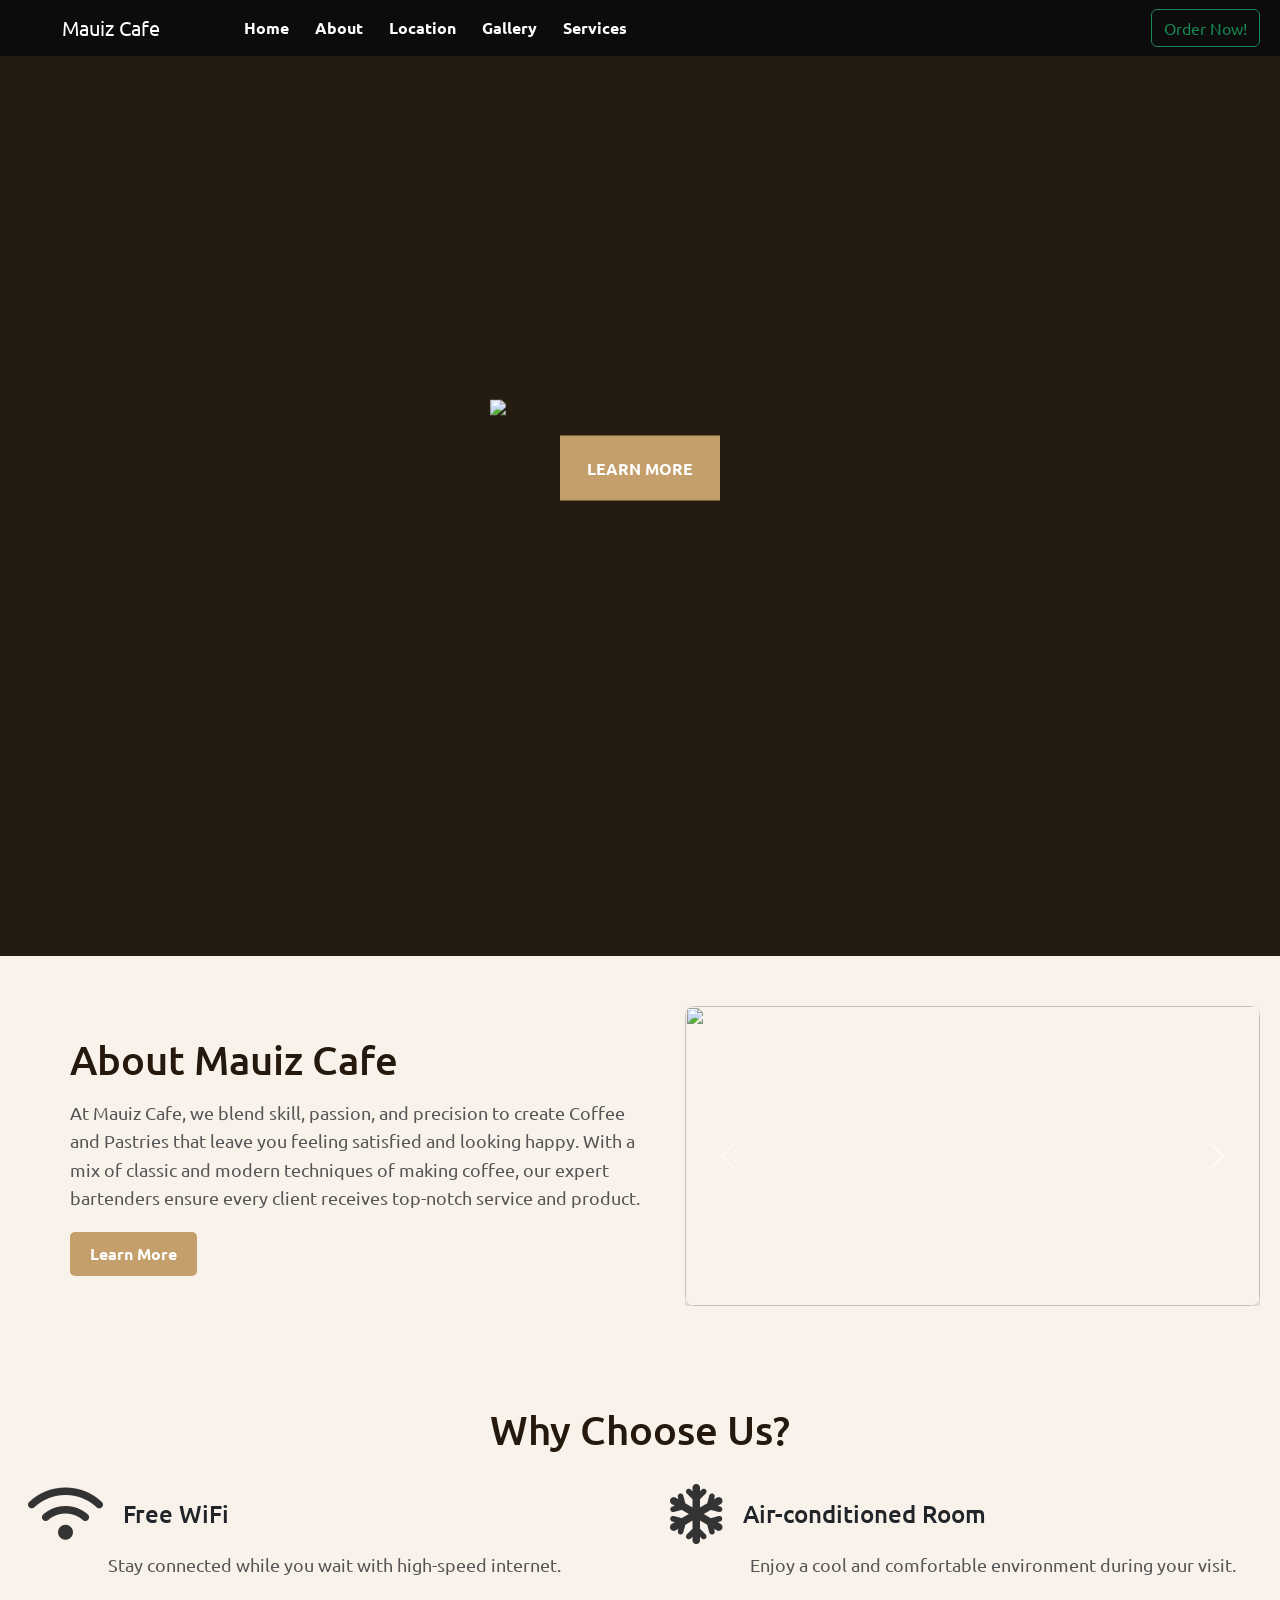
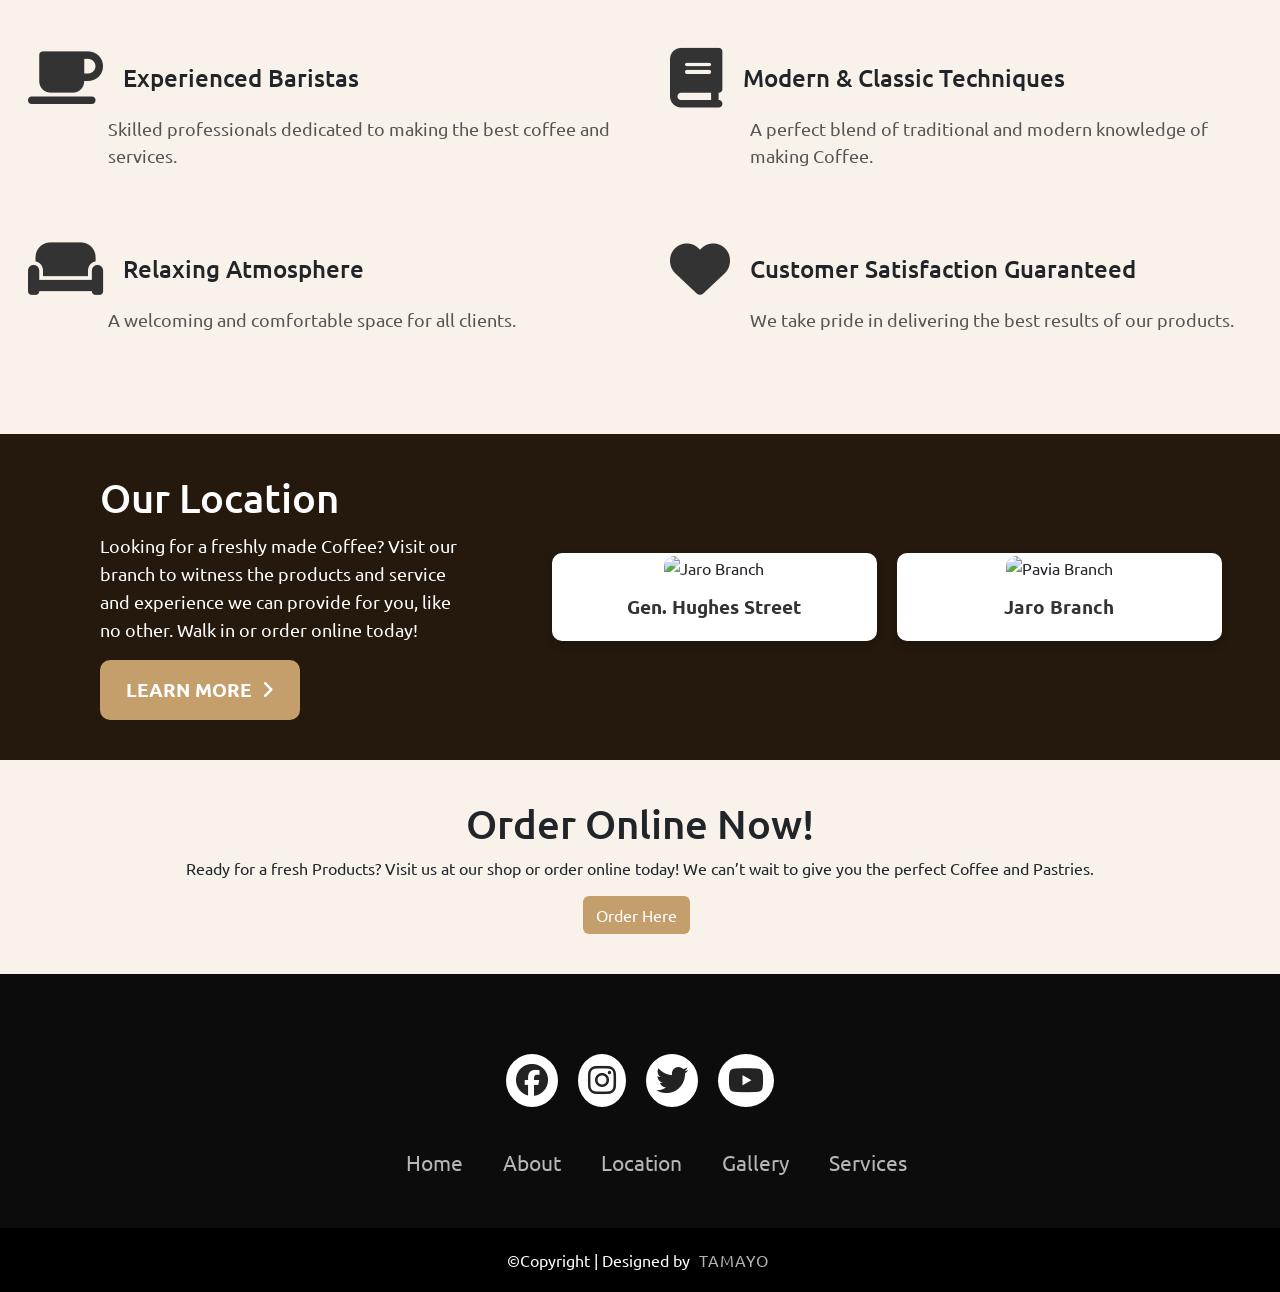
==== commit 38049f06: "Add online store with cart, checkout, and product selection features Co-authored-by: lapa.esteves.ui" ====
--- a/index.html
+++ b/index.html
@@ -3,23 +3,20 @@
   <head>
     <meta charset="UTF-8">
     <meta name="viewport" content="width=device-width, initial-scale=1.0">
-    <meta name="description" content="Mauiz Cafe - Handcrafted coffee, pastries, cakes, and desserts in Iloilo. Order online or visit our cozy cafe.">
-    <meta name="keywords" content="Mauiz Cafe, Maui'z Cafe, coffee, cafe, Iloilo, pastries, cakes, desserts, order online">
     <title>Mauiz Cafe</title>
     <link rel="icon" type="image/x-icon" href="assets/images/logo1-removebg-preview.png">
     <link rel="stylesheet" href="styles.css">
-    <style>html{scroll-behavior:smooth}</style>
     <link href="https://cdn.jsdelivr.net/npm/bootstrap@5.0.2/dist/css/bootstrap.min.css" rel="stylesheet" integrity="sha384-EVSTQN3/azprG1Anm3QDgpJLIm9Nao0Yz1ztcQTwFspd3yD65VohhpuuCOmLASjC" crossorigin="anonymous">
     <link rel="preconnect" href="https://fonts.googleapis.com">
     <link rel="preconnect" href="https://fonts.gstatic.com" crossorigin>
     <link href="https://fonts.googleapis.com/css2?family=Ubuntu:ital,wght@0,300;0,400;0,500;0,700;1,300;1,400;1,500;1,700&display=swap" rel="stylesheet">
     <link rel="stylesheet" href="https://cdnjs.cloudflare.com/ajax/libs/font-awesome/6.7.2/css/all.min.css">
-  </head>
+</head>
   <body>
     <div class="all-content">
       <nav class="navbar navbar-expand-lg sticky-top" id="navbar">
         <div class="container-fluid">
-          <a class="navbar-brand" id="logo" href="index.html"><img src="assets/images/mauiz_cafe-removebg-preview.png" alt="Mauiz Cafe logo">Mauiz Cafe</a>
+          <a class="navbar-brand" id="logo" href="index.html"><img src="assets/images/mauiz_cafe-removebg-preview.png" alt="">Mauiz Cafe</a>
           <button class="navbar-toggler" type="button" data-bs-toggle="collapse" data-bs-target="#navbarSupportedContent" aria-controls="navbarSupportedContent" aria-expanded="false" aria-label="Toggle navigation">
             <span><i class="fa-solid fa-bars" style="color:white; font-size: 23px;"></i></span>
           </button>
@@ -42,7 +39,7 @@
               </li>
             </ul>
             <form class="d-flex">
-                <a href="ordering.html" class="btn btn-outline-success me-2">Order Now!</a>
+                <a class="btn btn-outline-success me-2" href="store.html">Order Now!</a>
             </form>
           </div>
         </div>
@@ -51,12 +48,12 @@
       <section id="home">
         <div class="header">
           <div class="video-container">
-            <video src="assets/video/0307.mp4" width="922" height="580" autoplay loop muted playsinline>
+            <video src="assets/video/0307.mp4" width="922" height="580" autoplay loop muted plays-inline>
             </video>
             <div class="overlay"></div>
           </div>
           <div class="duwa">
-            <img id="lgo" src="assets/images/mauiz_cafe-removebg-preview.png" alt="Mauiz Cafe logo">
+            <img id="lgo" src="assets/images/mauiz_cafe-removebg-preview.png">
             <a id="btn" href="#aboutsec">LEARN MORE</a>
           </div>
         </div>
@@ -74,16 +71,16 @@
           <div id="aboutCarousel" class="carousel slide about-image" data-bs-ride="carousel" data-bs-interval="2000">
             <div class="carousel-inner">
               <div class="carousel-item active">
-                <img src="assets/images/coffee7.jpg" class="d-block w-100" alt="Cafe coffee" loading="lazy">
+                <img src="assets/images/coffee7.jpg" class="d-block w-100" >
               </div>
               <div class="carousel-item">
-                <img src="assets/images/dessert3.jpg" class="d-block w-100" alt="Dessert" loading="lazy">
+                <img src="assets/images/dessert3.jpg" class="d-block w-100" >
               </div>
               <div class="carousel-item">
-                <img src="assets/images/cake16.jpg" class="d-block w-100" alt="Cake" loading="lazy">
+                <img src="assets/images/cake16.jpg" class="d-block w-100" >
               </div>
               <div class="carousel-item">
-                <img src="assets/images/drink1.jpg" class="d-block w-100" alt="Cafe drink" loading="lazy">
+                <img src="assets/images/drink1.jpg" class="d-block w-100" >
               </div>
             </div>
             <button class="carousel-control-prev" type="button" data-bs-target="#aboutCarousel" data-bs-slide="prev">
@@ -159,7 +156,7 @@
           <p>Ready for a fresh Products? Visit us at our shop or order online 
             today! We can’t wait to give you the perfect Coffee and Pastries.
           </p>
-          <button class="btn btn-outline-success me-2" type="button" onclick="window.location.href='ordering.html'">Order Here</button>
+          <a class="btn btn-outline-success me-2" href="store.html">Order Here</a>
         </div>
       </section>
 
